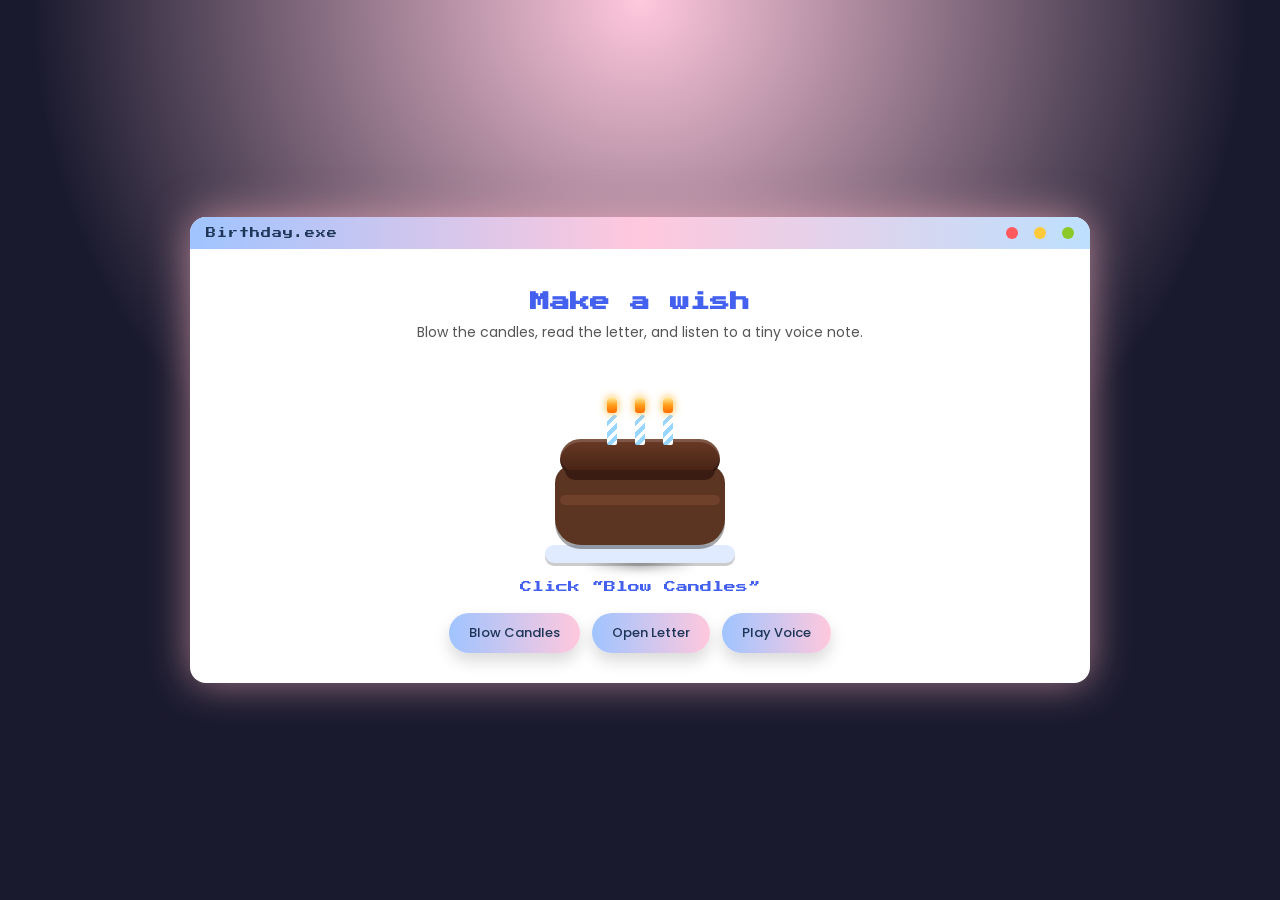
==== index.html @ ad5edf89 "Add files via upload" ====
<!DOCTYPE html>
<html lang="en">
<head>
  <meta charset="UTF-8" />
  <title>Birthday Surprise</title>
  <link rel="stylesheet" href="style.css" />
</head>
<body>
  <div class="screen">
    <div class="window">
      <div class="titlebar">
        <div class="title">Birthday.exe</div>
        <div class="buttons">
          <span class="red"></span>
          <span class="yellow"></span>
          <span class="green"></span>
        </div>
      </div>

      <div class="content">
        <h1>Make a wish</h1>
        <p>Blow the candles, read the letter, and listen to a tiny voice note.</p>

        <!-- SIMPLE CHOCOLATE CAKE -->
        <div class="cake">
          <div class="cake-shadow"></div>

          <div class="cake-plate"></div>
          <div class="cake-body"></div>
          <div class="cake-middle"></div>
          <div class="cake-top"></div>
          <div class="cake-drip-simple"></div>

          <!-- candles -->
          <div class="pixel-candles">
            <div class="pixel-candle"><div class="pixel-flame"></div></div>
            <div class="pixel-candle"><div class="pixel-flame"></div></div>
            <div class="pixel-candle"><div class="pixel-flame"></div></div>
          </div>
        </div>

        <div id="countdown">Click “Blow Candles”</div>

        <div class="buttons-row">
          <button onclick="startCountdown()">Blow Candles</button>
          <button onclick="openLetter()">Open Letter</button>
          <button onclick="openVoice()">Play Voice</button>
        </div>
      </div>
    </div>
  </div>

  <!-- Letter Modal -->
  <div id="letterModal" class="modal">
    <div class="modal-box">
      <h2>For You 💌</h2>
      <p class="letter-text">
        Happy birthday,Jaana.  
        Thank You for coming into my life. 
        haan patha hai tere upar bohot athyachar kiye hai mene 
        aka gussa hona lekin tujhe pasand bhi karthi hun 
        aur ek sorry pe phigal bhi jaathi hun.
        haan patha hai main pyaar se kam baath karthi hun
        par mann ke andar toh tum aankon se jhaank bhi sakthe ho
        aur tumne mujhe bohot acche se samjha hai. haan iss baar 
        main aa bhi nahi paayi aur gift bhi nahi de paayi. 
        par haan main hamesha aapki linda to leo (crime partners)
        aur carol to vincent rahungi . yaa phir aapki asal zindagi ki 


        oki jaanu.
        
      
        <div class=""></div>
      </p>
      <button onclick="closeLetter()">Close</button>
    </div>
  </div>

  <!-- Voice Modal -->
  <div id="voiceModal" class="modal">
    <div class="modal-box">
      <h2>Little Voice Note</h2>
      <audio id="voiceAudio" controls>
        <!-- put your own file here -->
        <source src="voice.mp3" type="audio/mpeg" />
        Your browser does not support the audio element.
      </audio>
      <button onclick="closeVoice()">Close</button>
    </div>
  </div>

  <script>
  let countdownTimer = null;
  let flamesOn = true;

  function setFlames(show) {
    const flames = document.querySelectorAll(".pixel-flame");
    flames.forEach(f => {
      f.style.display = show ? "block" : "none";
    });
    flamesOn = show;
  }

  function startCountdown() {
    const countdown = document.getElementById("countdown");

    // if a timer is already running, stop it so we can restart cleanly
    if (countdownTimer) {
      clearInterval(countdownTimer);
      countdownTimer = null;
    }

    // always relight before starting a new wish
    setFlames(true);
    let time = 5;
    countdown.textContent = "Blow in " + time + "...";

    countdownTimer = setInterval(() => {
      time--;
      if (time > 0) {
        countdown.textContent = "Blow in " + time + "...";
      } else {
        clearInterval(countdownTimer);
        countdownTimer = null;

        // blow out
        setFlames(false);
        countdown.textContent = "🎉 WISH GRANTED 🎉";

        // relight after 3 seconds
        setTimeout(() => {
          setFlames(true);
          countdown.textContent = "Make another wish";
        }, 3000);
      }
    }, 1000);
  }

  function openLetter() {
    document.getElementById("letterModal").style.display = "flex";
  }

  function closeLetter() {
    document.getElementById("letterModal").style.display = "none";
  }

  function openVoice() {
    const modal = document.getElementById("voiceModal");
    const audio = document.getElementById("voiceAudio");
    modal.style.display = "flex";
    if (audio) {
      audio.currentTime = 0;
      audio.play().catch(() => {});
    }
  }

  function closeVoice() {
    const modal = document.getElementById("voiceModal");
    const audio = document.getElementById("voiceAudio");
    modal.style.display = "none";
    if (audio) audio.pause();
  }
</script>
---- style.css ----
@import url('https://fonts.googleapis.com/css2?family=Poppins:wght@300;400;500&family=Press+Start+2P&display=swap');

body {
  margin: 0;
  background: radial-gradient(circle at top, #ffc8dd 0, #1a1a2e 55%);
  font-family: 'Poppins', sans-serif;
  color: white;
}

/* layout window */

.screen {
  min-height: 100vh;
  display: flex;
  justify-content: center;
  align-items: center;
}

.window {
  max-width: 900px;
  width: 100%;
  background: white;
  border-radius: 16px;
  overflow: hidden;
  box-shadow: 0 0 40px rgba(255, 182, 193, 0.6);
}

/* title bar */

.titlebar {
  background: linear-gradient(90deg, #a0c4ff, #ffc8dd, #bde0fe);
  padding: 10px 16px;
  font-family: 'Press Start 2P', cursive;
  display: flex;
  justify-content: space-between;
  align-items: center;
  color: #1d3557;
  font-size: 10px;
}

.title {
  letter-spacing: 1px;
}

.buttons span {
  width: 12px;
  height: 12px;
  border-radius: 50%;
  display: inline-block;
  margin-left: 6px;
}

.red { background: #ff595e; }
.yellow { background: #ffca3a; }
.green { background: #8ac926; }

/* content */

.content {
  padding: 30px;
  text-align: center;
  color: #222;
}

h1 {
  font-family: 'Press Start 2P', cursive;
  color: #4361ee;
  font-size: 20px;
  margin-bottom: 10px;
}

.content p {
  margin: 0;
  font-size: 14px;
  color: #555;
}

/* SIMPLE CHOCOLATE CAKE */

.cake {
  position: relative;
  width: 220px;
  height: 190px;
  margin: 30px auto 10px;
}

/* plate */

.cake-plate {
  position: absolute;
  bottom: 0;
  left: 50%;
  transform: translateX(-50%);
  width: 190px;
  height: 18px;
  background: #e0ebff;
  border-radius: 40px;
  box-shadow: 0 3px 0 rgba(0, 0, 0, 0.2);
}

/* shadow */

.cake-shadow {
  position: absolute;
  bottom: -6px;
  left: 50%;
  transform: translateX(-50%);
  width: 160px;
  height: 18px;
  background: radial-gradient(circle, rgba(0,0,0,0.35), transparent 70%);
  filter: blur(4px);
}

/* main chocolate body */

.cake-body {
  position: absolute;
  bottom: 18px;
  left: 50%;
  transform: translateX(-50%);
  width: 170px;
  height: 80px;
  background: #5b3422;
  border-radius: 18px 18px 26px 26px;
  box-shadow: 0 4px 0 rgba(0,0,0,0.35);
}

/* middle filling line */

.cake-middle {
  position: absolute;
  bottom: 58px;
  left: 50%;
  transform: translateX(-50%);
  width: 160px;
  height: 10px;
  background: #70412a;
  border-radius: 999px;
}

/* top ganache */

.cake-top {
  position: absolute;
  bottom: 88px;
  left: 50%;
  transform: translateX(-50%);
  width: 160px;
  height: 36px;
  background: linear-gradient(#6b3b26, #422013);
  border-radius: 26px 26px 20px 20px;
  box-shadow:
    inset 0 3px 0 rgba(255,255,255,0.15),
    inset 0 -3px 0 rgba(0,0,0,0.35);
}

/* simple front drip band */

.cake-drip-simple {
  position: absolute;
  bottom: 83px;
  left: 50%;
  transform: translateX(-50%);
  width: 150px;
  height: 10px;
  background: #3a1c12;
  border-radius: 0 0 18px 18px;
}

/* candles */

.pixel-candles {
  position: absolute;
  bottom: 118px;
  left: 50%;
  transform: translateX(-50%);
  display: flex;
  gap: 18px;
}

.pixel-candle {
  width: 10px;
  height: 30px;
  background: repeating-linear-gradient(
    -45deg,
    #ffffff,
    #ffffff 4px,
    #99d6ff 4px,
    #99d6ff 8px
  );
  position: relative;
  border-radius: 2px;
}

.pixel-flame {
  width: 10px;
  height: 16px;
  background: linear-gradient(#fff1a8, #ff9f1c, #ff6b00);
  position: absolute;
  top: -18px;
  border-radius: 10px 10px 6px 6px;
  box-shadow: 0 0 8px rgba(255, 165, 0, 0.9);
  animation: flicker 0.18s infinite alternate;
}

@keyframes flicker {
  from { transform: translateY(0); opacity: 0.7; }
  to   { transform: translateY(-1px); opacity: 1; }
}

/* countdown + buttons */

#countdown {
  font-family: 'Press Start 2P', cursive;
  color: #4361ee;
  margin-top: 18px;
  font-size: 12px;
}

.buttons-row {
  margin-top: 20px;
  display: flex;
  justify-content: center;
  gap: 12px;
  flex-wrap: wrap;
}

button {
  padding: 10px 20px;
  border: none;
  border-radius: 999px;
  background: linear-gradient(90deg, #a0c4ff, #ffc8dd);
  cursor: pointer;
  font-family: 'Poppins', sans-serif;
  font-weight: 500;
  color: #1d3557;
  font-size: 13px;
  box-shadow: 0 8px 16px rgba(0, 0, 0, 0.15);
  transition: transform 0.15s ease, box-shadow 0.15s ease;
}

button:hover {
  transform: translateY(-2px);
  box-shadow: 0 10px 22px rgba(0, 0, 0, 0.2);
}

button:active {
  transform: translateY(0);
  box-shadow: 0 6px 12px rgba(0, 0, 0, 0.18);
}

/* modals */

.modal {
  display: none;
  position: fixed;
  inset: 0;
  background: rgba(0, 0, 0, 0.7);
  justify-content: center;
  align-items: center;
  z-index: 10;
}

.modal-box {
  background: #fff;
  padding: 24px 20px 20px;
  border-radius: 16px;
  width: 90%;
  max-width: 420px;
  text-align: center;
  box-shadow: 0 16px 32px rgba(0, 0, 0, 0.35);
}

.modal-box h2 {
  font-family: 'Press Start 2P', cursive;
  font-size: 16px;
  color: #ff6392;
  margin-top: 0;
}

.letter-text {
  margin: 16px 0 20px;
  font-size: 14px;
  color: #444;
  white-space: pre-line;
}

.modal-box button {
  margin-top: 10px;
}

audio {
  width: 100%;
  margin-top: 10px;
}
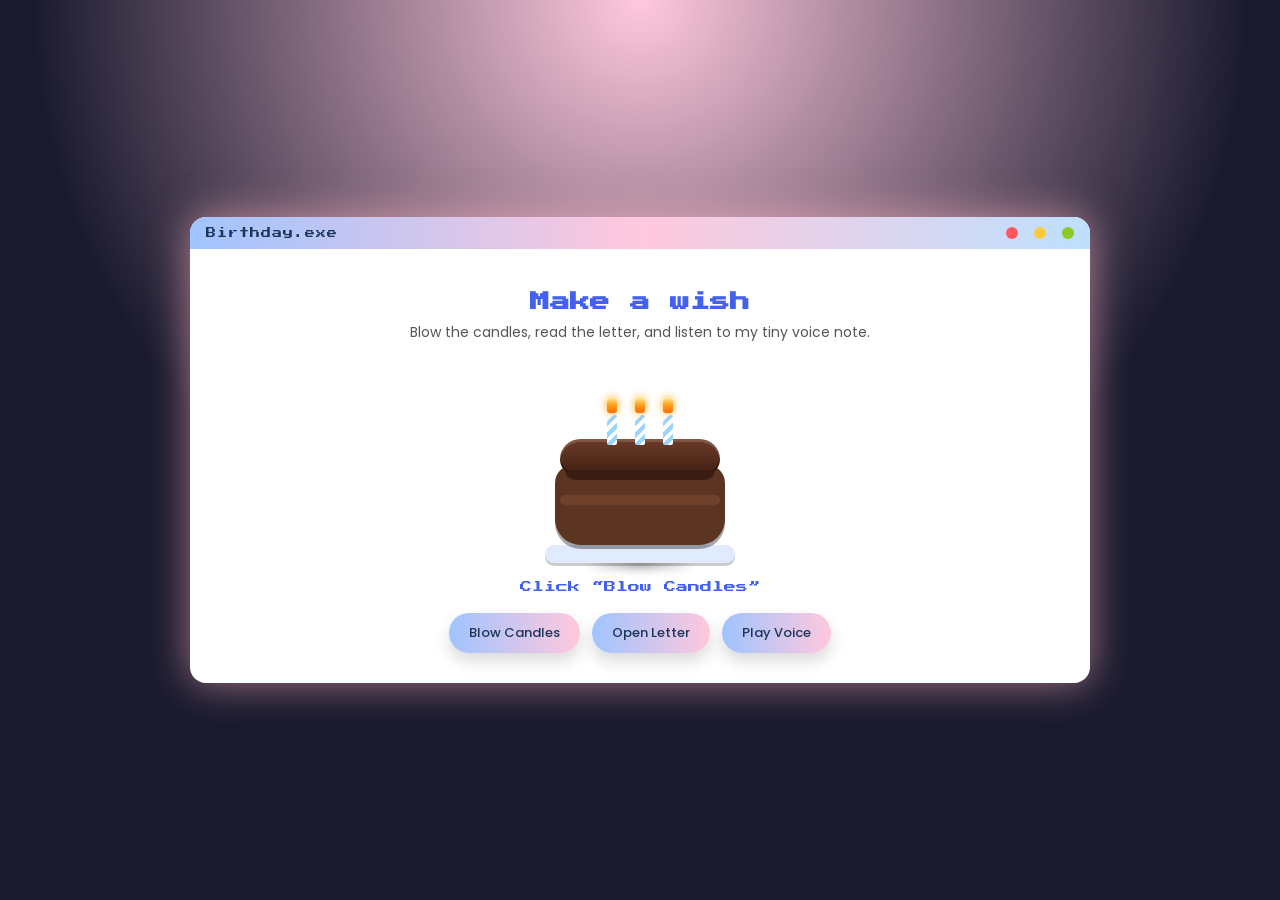
==== commit 02e05ff2: "Update index.html" ====
--- a/index.html
+++ b/index.html
@@ -19,7 +19,7 @@
 
       <div class="content">
         <h1>Make a wish</h1>
-        <p>Blow the candles, read the letter, and listen to a tiny voice note.</p>
+        <p>Blow the candles, read the letter, and listen to my tiny voice note.</p>
 
         <!-- SIMPLE CHOCOLATE CAKE -->
         <div class="cake">
@@ -56,14 +56,17 @@
       <h2>For You 💌</h2>
       <p class="letter-text">
         Happy birthday,Jaana.  
-        Thank You for coming into my life. 
+        
         haan patha hai tere upar bohot athyachar kiye hai mene 
-        aka gussa hona lekin tujhe pasand bhi karthi hun 
+        aka gussa hona ,lekin tujhe pasand bhi karthi hun 
         aur ek sorry pe phigal bhi jaathi hun.
         haan patha hai main pyaar se kam baath karthi hun
         par mann ke andar toh tum aankon se jhaank bhi sakthe ho
         aur tumne mujhe bohot acche se samjha hai. haan iss baar 
         main aa bhi nahi paayi aur gift bhi nahi de paayi. 
+        par jab hum actually milenge toh pakka ek haath me sunflower 
+        dusre me dairy milk oreo , aapki messi ki jersey , 
+        aur banaye hue gifts sab honge.
         par haan main hamesha aapki linda to leo (crime partners)
         aur carol to vincent rahungi . yaa phir aapki asal zindagi ki 
 
@@ -162,3 +165,4 @@
     if (audio) audio.pause();
   }
 </script>
+
